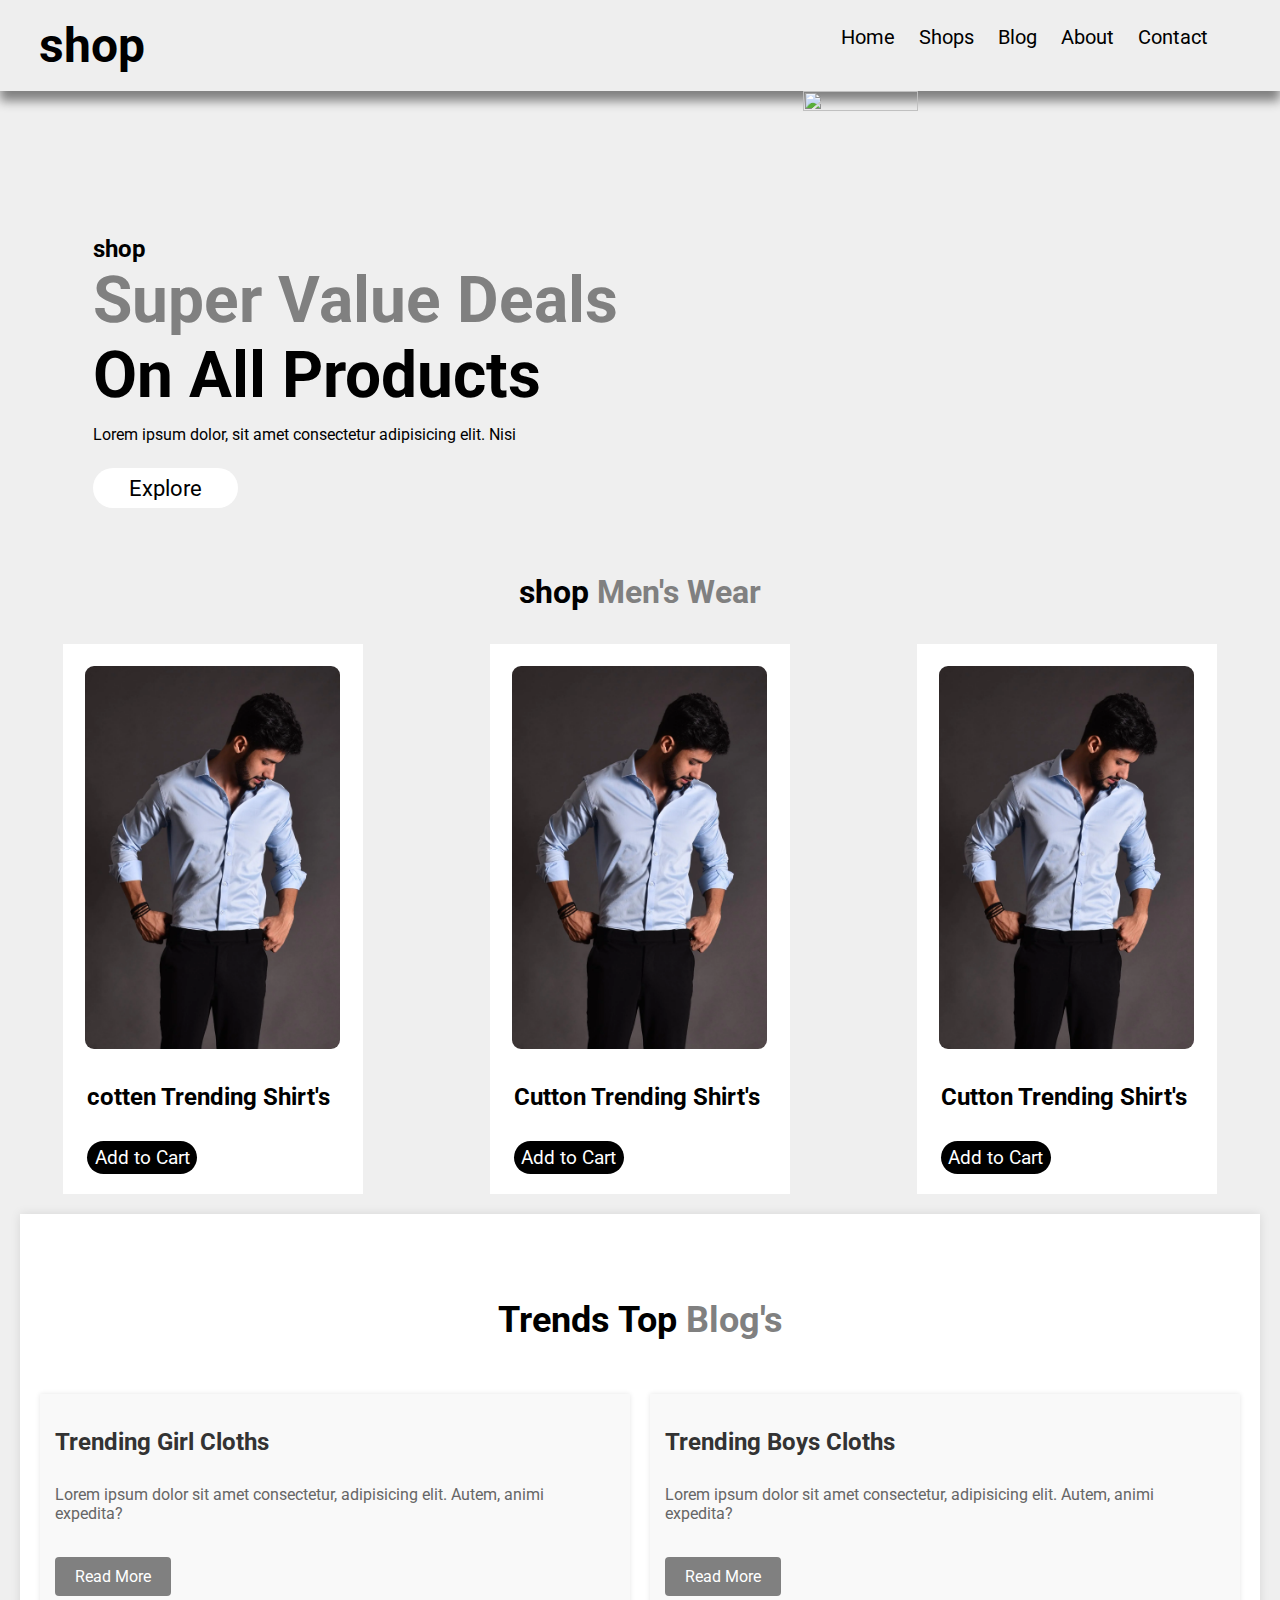
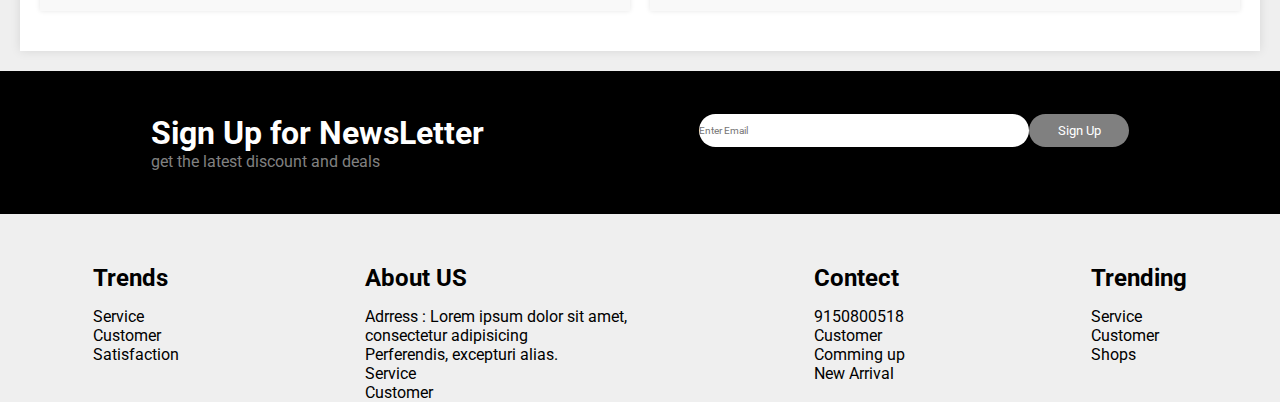
==== index.html @ 17c8603b "Initial commit" ====
<!DOCTYPE html>
<html lang="en">
<head>
    <meta charset="UTF-8">
    <meta name="viewport" content="width=device-width, initial-scale=1.0">
    <title>Document</title>
    <link rel="stylesheet" href="index.css">
    <script src="https://kit.fontawesome.com/f30fac2c61.js" crossorigin="anonymous"></script>
    <link
        href="https://fonts.googleapis.com/css2?family=Abril+Fatface&family=Catamaran:wght@200&family=Courgette&family=Edu+TAS+Beginner:wght@700&family=Lato:wght@300;900&family=Mukta:wght@700&family=Mulish:wght@300&family=Open+Sans&family=PT+Sans:ital,wght@1,700&family=Poppins:wght@300&family=Raleway:wght@100&family=Roboto&family=Roboto+Condensed:wght@700&family=Roboto+Slab&display=swap"
        rel="stylesheet">
</head>
<body>
    <div class="container">
     <nav>
            <div class="logo">
                <h1>shop</h1>
            </div>
            <ul>
                <li>
                    <a id="home" href="index.html">Home</a>
                    <a id="shop" href="add/shop.html">Shops</a>
                    <a id="blog" href="add/blog.html">Blog</a>
                    <a id="about" href="add/about.html">About</a>
                    <a id="contact" href="add/contact.html">Contact</a>
                    <i class="fa-sharp fa-solid fa-cart-shopping"></i>

                </li>
            </ul>
        </nav>
        <div class="main">
            <div class="mainText">
                <h2>shop</h2>
                <h1 class="top">Super Value Deals</h1>
                <h1>On All Products</h1>
                <p>Lorem ipsum dolor, sit amet consectetur adipisicing elit. Nisi</p>
                <button>Explore</button>
            </div>
            <img src="pink.png" alt="" style="width:30%;height:50%">
        </div>
        <div class="trend">
            <div class="head">
                <h1>shop <span>Men's Wear</span></h1>
            </div>
            <div class="card">
                <div class="crd">
                    <a href="add/cart.html">
                        <img src="sampleimg.png" alt="">
                    </a>

                    <div class="crdText">
                        <h2>cotten Trending Shirt's</h2>
                        <i class="fa-solid fa-star"></i>
                        <i class="fa-solid fa-star"></i>
                        <i class="fa-solid fa-star"></i>
                        <i class="fa-solid fa-star"></i>
                        <i class="fa-solid fa-star-half-stroke"></i> <br>
                        <button onclick="addCart()">Add to Cart</button>
                    </div>
                 </div>

                 <div class="crd">
                    <a href="add/cart.html">
                        <img src="sampleimg.png" alt="">
                    </a>
                    <div class="crdText">
                        <h2>Cutton Trending Shirt's</h2>
                        <i class="fa-solid fa-star"></i>
                        <i class="fa-solid fa-star"></i>
                        <i class="fa-solid fa-star"></i>
                        <i class="fa-solid fa-star"></i>
                        <i class="fa-solid fa-star-half-stroke"></i> <br>
                        <button onclick="addCart()">Add to Cart</button>
                    </div>
                 </div>
                    <div class="crd">
                        <a href="add/cart.html">
                            <img src="sampleimg.png" alt="">
                        </a>
                        <div class="crdText">
                            <h2>Cutton Trending Shirt's</h2>
                            <i class="fa-solid fa-star"></i>
                            <i class="fa-solid fa-star"></i>
                            <i class="fa-solid fa-star"></i>
                            <i class="fa-solid fa-star"></i>
                            <i class="fa-solid fa-star-half-stroke"></i> <br>
                            <button onclick="addCart()">Add to Cart</button>
                        </div>
                    </div>
                 </div> 

    <div class="blogContent">
        <div class="head">
            <h1>Trends Top <span>Blog's</span></h1>
        </div>

        <div class="trd">
            <div class="trending">
                <img src="tr1.webp" alt="">
                <div class="txt">
                    <h3>Trending Girl Cloths</h3><br>
                    <p>Lorem ipsum dolor sit amet consectetur, adipisicing elit. Autem, animi expedita?</p><br>
                    <a href="https://influencermarketinghub.com/best-fashion-blogs/">Read More</a>
                </div>
            </div>
            <div class="trending">
                <img src="tr3.webp" alt="">
                <div class="txt">
                    <h3>Trending Boys Cloths</h3> <br>
                    <p>Lorem ipsum dolor sit amet consectetur, adipisicing elit. Autem, animi expedita?</p><br>
                    <a href="https://www.apetogentleman.com/">Read More</a>
                </div>
            </div>

        </div>
    </div>
 

    <div class="letter">
        <div class="letterText">
            <h1>Sign Up for NewsLetter</h1>
            <p>get the latest discount and deals</p>
        </div>
        <div class="inp">
            <input type="text" placeholder="Enter Email">
            <button>Sign Up</button>
        </div>


    </div>


    <div class="footer">
        <div class="footerText">
            <h2>Trends</h2>
            <p>Service </p>
            <p>Customer</p>
            <p>Satisfaction</p>
            <p></p>

        </div>
        <div class="footerText">
            <h2>About US</h2>
            <p>Adrress : Lorem ipsum dolor sit amet, <br>
                consectetur adipisicing <br>
                Perferendis, excepturi alias.</p>
            <p>Service</p>
            <p>Customer</p>

        </div>
        <div class="footerText">
            <h2>Contect</h2>
            <p>9150800518</p>
            <p>Customer</p>
            <p>Comming up</p>
            <p>New Arrival</p>

        </div>
        <div class="footerText">
            <h2>Trending</h2>
            <p>Service</p>
            <p>Customer</p>
            <p>Shops</p>
            <p></p>

        </div>

        <script src="Web.js"></script>
</body>
</html>
---- index.css ----
*{
    margin: 0%;
    padding: 0%;
    font-family: 'Roboto', sans-serif;
}
body{
    background-color: #eeee;

}
a{
    text-decoration: none;
    color: black;
}
nav{
    display: flex;
    justify-content: space-between;
    background-color: #eeee;
    padding: 17px;
    box-shadow: 0 10px 10px gray;
}
nav .logo{
    margin-left: 22px;
    font-size: 24px;
}
ul{
    margin-right: 45px;
    margin-top: 7px;
}
nav ul li{
    list-style: none;
}
ul li a{
    margin-inline: 10px;
    font-size: 20px;
}
ul li i{
    font-size: 22px;
}

ul li a:hover{
    border-bottom: 2px solid black;
    cursor: pointer;
}
ul li i:hover{
    color: gray;
    cursor: pointer;
}

.main{
    display:flex;
    justify-content: space-around;
    background-color : transparent;
}

.mainText{
    margin-top:144px;
}

.mainText h1{
    font-size: 64px;
}
.mainText .top{
    color: gray;
}

.mainText button{
    width: 145px;
    height: 40px;
    background-color:white;
    color: black;
    border: none;
    font-size: 22px;
    margin-top: 24px;
    border-radius: 40px;
}

.mainText button:hover{ 
    border-bottom: 2px solid gray;
}
.mainText p{
    margin-top: 12px;

}
.mainText button:hover{
    border: 3px solid gray;
}

.head h1{
    text-align: center;
    padding: 33px;
    margin-top: 32px;
}

.card{
    display: flex;
    justify-content: space-around;
}

.crd{
    width: 300px;
    height: 550px;
    background-color: #fff;
    margin-inline: 11px;
}
.crd img{
    width: 85%;
    padding: 22px;
    border-radius: 31px;
}
.crdText{
    margin-left: 16px;
    padding: 8px;
}
.crdText button{
    width: 110px;
    height: 33px;
    border: none;
    outline: none;
    background-color: black;
    color: white;
    font-size: 19px;
    margin-top: 11px;
}
.crdText i{
    color: orange;
}
.crd button {
    border-radius:300px;
    margin-right: 300px;
}
.trend .head span{
    color:gray;
}

.letter{
    margi-top: 100px;
    display: flex;
    justify-content: space-around;
    color: white;
    background-color:black;
    padding: 43px;
  

}
.letter .letterText p{
 color: gray !important;
}
.inp{
    display: flex;
}
.inp input{
    width: 330px;
    height: 33px;
    outline: none;
    font-size: 10px;
    border: none;
    border-radius: 300px;
}
.inp button{
    width: 100px;
    height: 33px;
    background-color: gray;
    color: white;
    border: none;
    border-radius:300px;
    size: 12px;

}

.footer {
    display: flex;
    justify-content: space-around; 
    margin-top: 50px;
}

.footer .footerText h2{
    margin-bottom: 15px;
}

/* Container styling */
.cart {
    display: flex;
    flex-direction: row;
    align-items: center;
    border: 2px solid #ddd;
    border-radius: 10px;
    padding: 20px;
    background-color: #f9f9f9;
    box-shadow: 0 4px 8px rgba(0, 0, 0, 0.1);
    max-width: 800px;
    margin: 20px auto;
}

/* Image styling */
.cart img {
    max-width: 200px;
    border-radius: 10px;
    margin-right: 20px;
}

/* Text section styling */
.cartText {
    flex: 1;
}

/* Heading styling */
.cartText h1 {
    font-size: 24px;
    font-weight: bold;
    color: #333;
    margin-bottom: 10px;
}

.cartText h2 {
    font-size: 20px;
    color: #555;
    margin: 5px 0;
}

/* Paragraph styling */
.cartText p {
    font-size: 16px;
    color: #666;
    margin: 5px 0;
}

/* Button styling */
.btn {
    margin-top: 15px;
}

.btn button {
    padding: 10px 20px;
    font-size: 16px;
    color: #fff;
    background-color: #007bff;
    border: none;
    border-radius: 5px;
    cursor: pointer;
    margin-right: 10px;
    transition: background-color 0.3s;
}

.btn button:hover {
    background-color: #0056b3;
}

/* Back button styling */
.back {
    margin-top: 15px;
    padding: 10px 20px;
    font-size: 16px;
    color: #007bff;
    background-color: #fff;
    border: 2px solid #007bff;
    border-radius: 5px;
    cursor: pointer;
    transition: background-color 0.3s, color 0.3s;
}

.back:hover {
    background-color: #007bff;
    color: #fff;
}

.blogContent {
    max-width: 1200px;
    margin: 20px auto;
    padding: 20px;
    background-color: #fff;
    box-shadow: 0 0 10px rgba(0, 0, 0, 0.1);
}

.blogContent .head {
    text-align: center;
    margin-bottom: 20px;
}

.blogContent .head h1 {
    font-size: 36px;
    color: #gray;
}

.blogContent .head h1 span {
    color: gray;
}

.trd {
    display: flex;
    flex-wrap: wrap;
    justify-content: space-between;
}

.trending {
    width: calc(50% - 10px);
    margin-bottom: 20px;
    background-color: #f9f9f9;
    box-shadow: 0 0 5px rgba(0, 0, 0, 0.1);
    overflow: hidden;
}

.trending img {
    width: 100%;
    height: auto;
}

.txt {
    padding: 15px;
}

.txt h3 {
    font-size: 24px;
    color: #333;
    margin: 0 0 10px 0;
}

.txt p {
    font-size: 16px;
    color: #666;
    margin: 0 0 15px 0;
}

.txt a {
    display: inline-block;
    padding: 10px 20px;
    background-color: gray;
    color: #fff;
    text-decoration: none;
    border-radius: 4px;
    transition: background-color 0.3s ease;
}

.txt a:hover {
    background-color: gray;
}
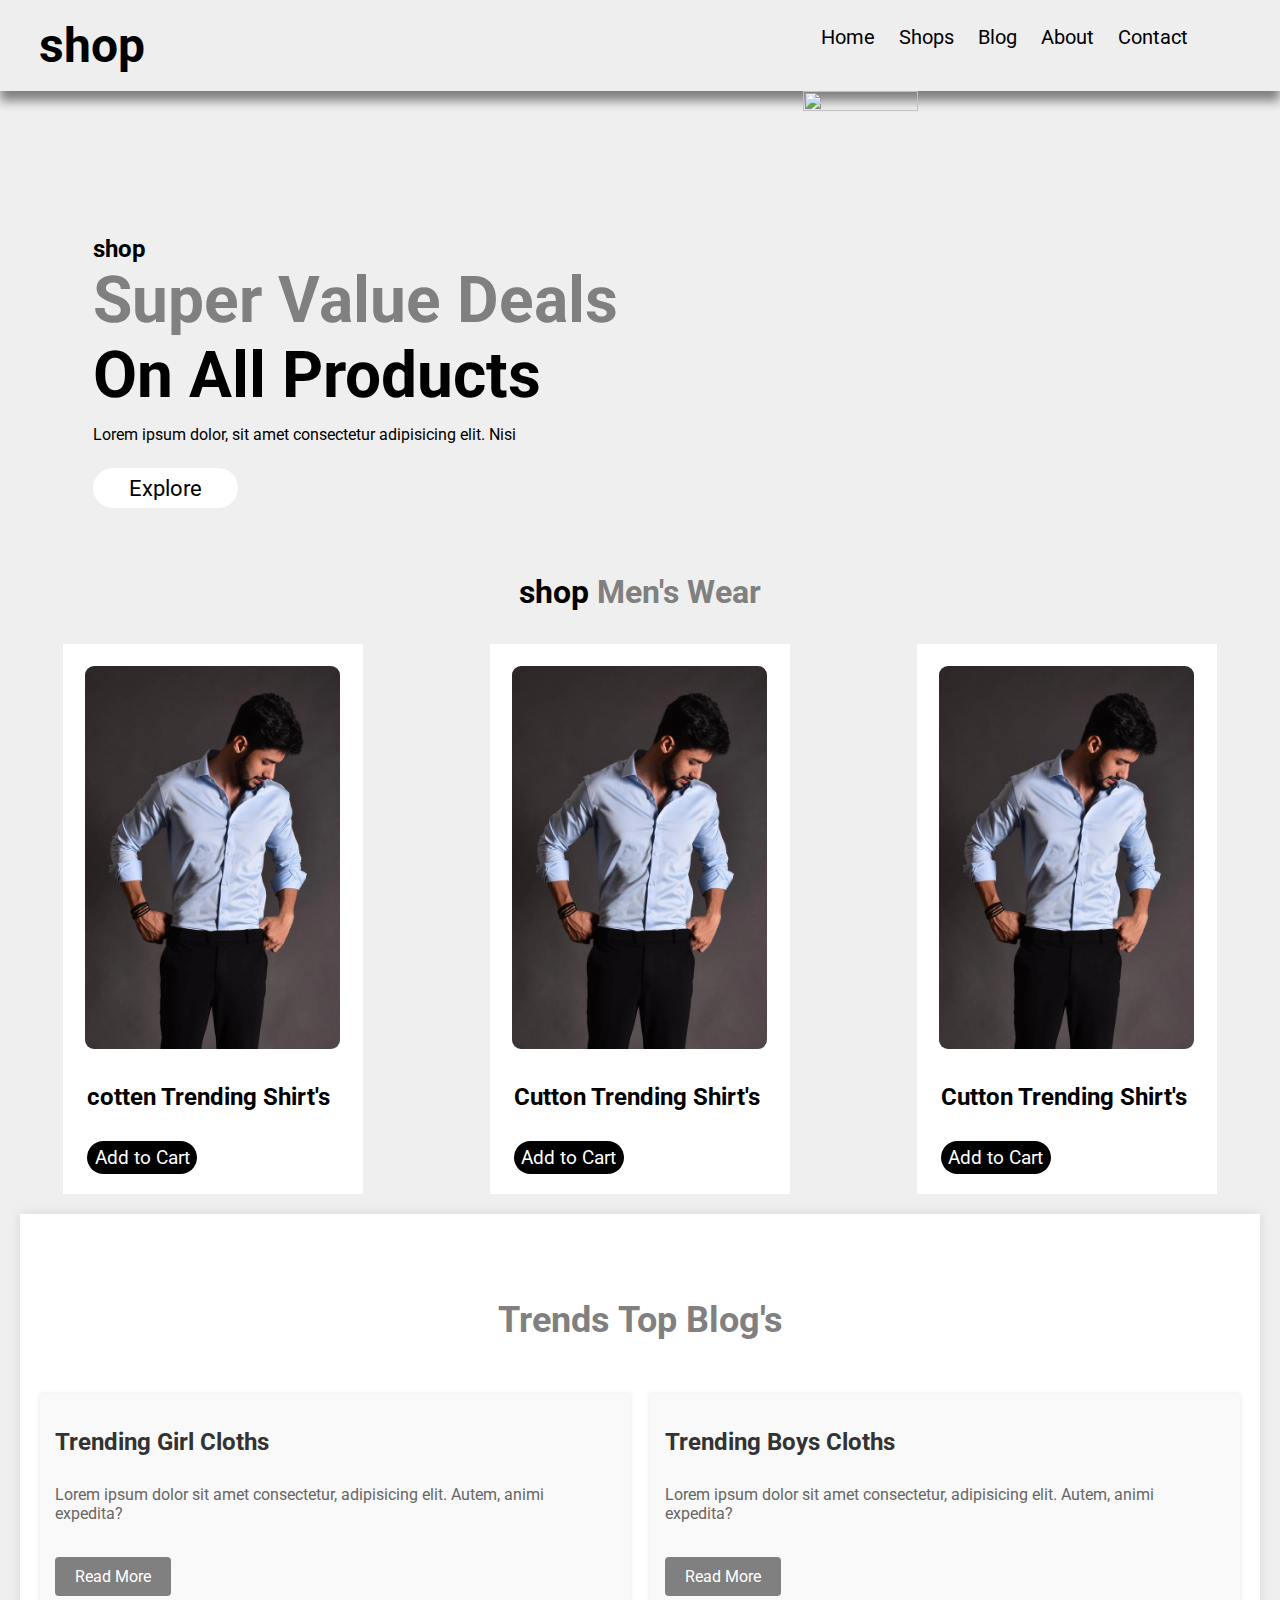
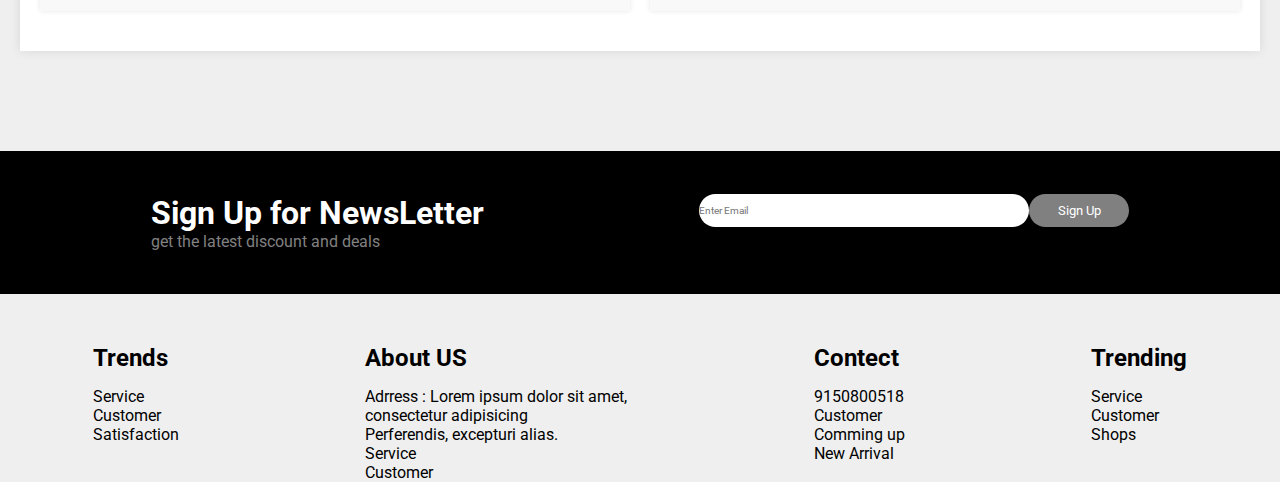
==== commit 80c36624: "Added Cart" ====
--- a/index.html
+++ b/index.html
@@ -23,7 +23,7 @@
                     <a id="blog" href="add/blog.html">Blog</a>
                     <a id="about" href="add/about.html">About</a>
                     <a id="contact" href="add/contact.html">Contact</a>
-                    <i class="fa-sharp fa-solid fa-cart-shopping"></i>
+                    <a href="add/cart.html"><i class="fa-sharp fa-solid fa-cart-shopping"></i></a>
 
                 </li>
             </ul>
@@ -44,7 +44,7 @@
             </div>
             <div class="card">
                 <div class="crd">
-                    <a href="add/cart.html">
+                    <a href="add/dcart.html">
                         <img src="sampleimg.png" alt="">
                     </a>
 
@@ -60,7 +60,7 @@
                  </div>
 
                  <div class="crd">
-                    <a href="add/cart.html">
+                    <a href="add/dcart.html">
                         <img src="sampleimg.png" alt="">
                     </a>
                     <div class="crdText">
@@ -74,7 +74,7 @@
                     </div>
                  </div>
                     <div class="crd">
-                        <a href="add/cart.html">
+                        <a href="add/dcart.html">
                             <img src="sampleimg.png" alt="">
                         </a>
                         <div class="crdText">
@@ -136,8 +136,6 @@
             <p>Service </p>
             <p>Customer</p>
             <p>Satisfaction</p>
-            <p></p>
-
         </div>
         <div class="footerText">
             <h2>About US</h2>
@@ -161,8 +159,6 @@
             <p>Service</p>
             <p>Customer</p>
             <p>Shops</p>
-            <p></p>
-
         </div>
 
         <script src="Web.js"></script>
--- a/index.css
+++ b/index.css
@@ -1,336 +1,333 @@
-*{
-    margin: 0%;
-    padding: 0%;
-    font-family: 'Roboto', sans-serif;
-}
-body{
-    background-color: #eeee;
-
-}
-a{
-    text-decoration: none;
-    color: black;
-}
-nav{
-    display: flex;
-    justify-content: space-between;
-    background-color: #eeee;
-    padding: 17px;
-    box-shadow: 0 10px 10px gray;
-}
-nav .logo{
-    margin-left: 22px;
-    font-size: 24px;
-}
-ul{
-    margin-right: 45px;
-    margin-top: 7px;
-}
-nav ul li{
-    list-style: none;
-}
-ul li a{
-    margin-inline: 10px;
-    font-size: 20px;
-}
-ul li i{
-    font-size: 22px;
-}
-
-ul li a:hover{
-    border-bottom: 2px solid black;
-    cursor: pointer;
-}
-ul li i:hover{
-    color: gray;
-    cursor: pointer;
-}
-
-.main{
-    display:flex;
-    justify-content: space-around;
-    background-color : transparent;
-}
-
-.mainText{
-    margin-top:144px;
-}
-
-.mainText h1{
-    font-size: 64px;
-}
-.mainText .top{
-    color: gray;
-}
-
-.mainText button{
-    width: 145px;
-    height: 40px;
-    background-color:white;
-    color: black;
-    border: none;
-    font-size: 22px;
-    margin-top: 24px;
-    border-radius: 40px;
-}
-
-.mainText button:hover{ 
-    border-bottom: 2px solid gray;
-}
-.mainText p{
-    margin-top: 12px;
-
-}
-.mainText button:hover{
-    border: 3px solid gray;
-}
-
-.head h1{
-    text-align: center;
-    padding: 33px;
-    margin-top: 32px;
-}
-
-.card{
-    display: flex;
-    justify-content: space-around;
-}
-
-.crd{
-    width: 300px;
-    height: 550px;
-    background-color: #fff;
-    margin-inline: 11px;
-}
-.crd img{
-    width: 85%;
-    padding: 22px;
-    border-radius: 31px;
-}
-.crdText{
-    margin-left: 16px;
-    padding: 8px;
-}
-.crdText button{
-    width: 110px;
-    height: 33px;
-    border: none;
-    outline: none;
-    background-color: black;
-    color: white;
-    font-size: 19px;
-    margin-top: 11px;
-}
-.crdText i{
-    color: orange;
+* {
+  margin: 0%;
+  padding: 0%;
+  font-family: "Roboto", sans-serif;
+}
+body {
+  background-color: #eeee;
+}
+a {
+  text-decoration: none;
+  color: black;
+}
+nav {
+  display: flex;
+  justify-content: space-between;
+  background-color: #eeee;
+  padding: 17px;
+  box-shadow: 0 10px 10px gray;
+}
+nav .logo {
+  margin-left: 22px;
+  font-size: 24px;
+}
+ul {
+  margin-right: 45px;
+  margin-top: 7px;
+}
+nav ul li {
+  list-style: none;
+}
+ul li a {
+  margin-inline: 10px;
+  font-size: 20px;
+}
+ul li i {
+  font-size: 22px;
+}
+
+ul li a:hover {
+  border-bottom: 2px solid black;
+  cursor: pointer;
+}
+ul li i:hover {
+  color: gray;
+  cursor: pointer;
+}
+
+.main {
+  display: flex;
+  justify-content: space-around;
+  background-color: transparent;
+}
+
+.mainText {
+  margin-top: 144px;
+}
+
+.mainText h1 {
+  font-size: 64px;
+}
+.mainText .top {
+  color: gray;
+}
+
+.mainText button {
+  width: 145px;
+  height: 40px;
+  background-color: white;
+  color: black;
+  border: none;
+  font-size: 22px;
+  margin-top: 24px;
+  border-radius: 40px;
+}
+
+.mainText button:hover {
+  border-bottom: 2px solid gray;
+}
+.mainText p {
+  margin-top: 12px;
+}
+.mainText button:hover {
+  border: 3px solid gray;
+}
+
+.head h1 {
+  text-align: center;
+  padding: 33px;
+  margin-top: 32px;
+}
+
+.card {
+  display: flex;
+  justify-content: space-around;
+}
+
+.crd {
+  width: 300px;
+  height: 550px;
+  background-color: #fff;
+  margin-inline: 11px;
+}
+.crd img {
+  width: 85%;
+  padding: 22px;
+  border-radius: 31px;
+}
+.crdText {
+  margin-left: 16px;
+  padding: 8px;
+}
+.crdText button {
+  width: 110px;
+  height: 33px;
+  border: none;
+  outline: none;
+  background-color: black;
+  color: white;
+  font-size: 19px;
+  margin-top: 11px;
+}
+.crdText i {
+  color: orange;
 }
 .crd button {
-    border-radius:300px;
-    margin-right: 300px;
-}
-.trend .head span{
-    color:gray;
-}
-
-.letter{
-    margi-top: 100px;
-    display: flex;
-    justify-content: space-around;
-    color: white;
-    background-color:black;
-    padding: 43px;
-  
-
-}
-.letter .letterText p{
- color: gray !important;
-}
-.inp{
-    display: flex;
-}
-.inp input{
-    width: 330px;
-    height: 33px;
-    outline: none;
-    font-size: 10px;
-    border: none;
-    border-radius: 300px;
-}
-.inp button{
-    width: 100px;
-    height: 33px;
-    background-color: gray;
-    color: white;
-    border: none;
-    border-radius:300px;
-    size: 12px;
-
+  border-radius: 300px;
+  margin-right: 300px;
+}
+.trend .head span {
+  color: gray;
+}
+
+.letter {
+  margin-top: 100px;
+  display: flex;
+  justify-content: space-around;
+  color: white;
+  background-color: black;
+  padding: 43px;
+}
+
+.letter .letterText p {
+  color: gray;
+}
+.inp {
+  display: flex;
+}
+.inp input {
+  width: 330px;
+  height: 33px;
+  outline: none;
+  font-size: 10px;
+  border: none;
+  border-radius: 300px;
+}
+.inp button {
+  width: 100px;
+  height: 33px;
+  background-color: gray;
+  color: white;
+  border: none;
+  border-radius: 300px;
+  size: 12px;
 }
 
 .footer {
-    display: flex;
-    justify-content: space-around; 
-    margin-top: 50px;
-}
-
-.footer .footerText h2{
-    margin-bottom: 15px;
+  display: flex;
+  justify-content: space-around;
+  margin-top: 50px;
+}
+
+.footer .footerText h2 {
+  margin-bottom: 15px;
 }
 
 /* Container styling */
+
 .cart {
-    display: flex;
-    flex-direction: row;
-    align-items: center;
-    border: 2px solid #ddd;
-    border-radius: 10px;
-    padding: 20px;
-    background-color: #f9f9f9;
-    box-shadow: 0 4px 8px rgba(0, 0, 0, 0.1);
-    max-width: 800px;
-    margin: 20px auto;
+  display: flex;
+  flex-direction: row;
+  align-items: center;
+  border: 2px solid #ddd;
+  border-radius: 10px;
+  padding: 20px;
+  background-color: #f9f9f9;
+  box-shadow: 0 4px 8px rgba(0, 0, 0, 0.1);
+  max-width: 800px;
+  margin: 20px auto;
 }
 
 /* Image styling */
+
 .cart img {
-    max-width: 200px;
-    border-radius: 10px;
-    margin-right: 20px;
+  max-width: 200px;
+  border-radius: 10px;
+  margin-right: 20px;
 }
 
 /* Text section styling */
 .cartText {
-    flex: 1;
+  flex: 1;
 }
 
 /* Heading styling */
 .cartText h1 {
-    font-size: 24px;
-    font-weight: bold;
-    color: #333;
-    margin-bottom: 10px;
+  font-size: 24px;
+  font-weight: bold;
+  color: #333;
+  margin-bottom: 10px;
 }
 
 .cartText h2 {
-    font-size: 20px;
-    color: #555;
-    margin: 5px 0;
+  font-size: 20px;
+  color: #555;
+  margin: 5px 0;
 }
 
 /* Paragraph styling */
 .cartText p {
-    font-size: 16px;
-    color: #666;
-    margin: 5px 0;
+  font-size: 16px;
+  color: #666;
+  margin: 5px 0;
 }
 
 /* Button styling */
 .btn {
-    margin-top: 15px;
+  margin-top: 15px;
 }
 
 .btn button {
-    padding: 10px 20px;
-    font-size: 16px;
-    color: #fff;
-    background-color: #007bff;
-    border: none;
-    border-radius: 5px;
-    cursor: pointer;
-    margin-right: 10px;
-    transition: background-color 0.3s;
+  padding: 10px 20px;
+  font-size: 16px;
+  color: #fff;
+  background-color: #007bff;
+  border: none;
+  border-radius: 5px;
+  cursor: pointer;
+  margin-right: 10px;
+  transition: background-color 0.3s;
 }
 
 .btn button:hover {
-    background-color: #0056b3;
+  background-color: #0056b3;
 }
 
 /* Back button styling */
 .back {
-    margin-top: 15px;
-    padding: 10px 20px;
-    font-size: 16px;
-    color: #007bff;
-    background-color: #fff;
-    border: 2px solid #007bff;
-    border-radius: 5px;
-    cursor: pointer;
-    transition: background-color 0.3s, color 0.3s;
+  margin-top: 15px;
+  padding: 10px 20px;
+  font-size: 16px;
+  color: #007bff;
+  background-color: #fff;
+  border: 2px solid #007bff;
+  border-radius: 5px;
+  cursor: pointer;
+  transition: background-color 0.3s, color 0.3s;
 }
 
 .back:hover {
-    background-color: #007bff;
-    color: #fff;
+  background-color: #007bff;
+  color: #fff;
 }
 
 .blogContent {
-    max-width: 1200px;
-    margin: 20px auto;
-    padding: 20px;
-    background-color: #fff;
-    box-shadow: 0 0 10px rgba(0, 0, 0, 0.1);
+  max-width: 1200px;
+  margin: 20px auto;
+  padding: 20px;
+  background-color: #fff;
+  box-shadow: 0 0 10px rgba(0, 0, 0, 0.1);
 }
 
 .blogContent .head {
-    text-align: center;
-    margin-bottom: 20px;
+  text-align: center;
+  margin-bottom: 20px;
 }
 
 .blogContent .head h1 {
-    font-size: 36px;
-    color: #gray;
+  font-size: 36px;
+  color: gray;
 }
 
 .blogContent .head h1 span {
-    color: gray;
+  color: gray;
 }
 
 .trd {
-    display: flex;
-    flex-wrap: wrap;
-    justify-content: space-between;
+  display: flex;
+  flex-wrap: wrap;
+  justify-content: space-between;
 }
 
 .trending {
-    width: calc(50% - 10px);
-    margin-bottom: 20px;
-    background-color: #f9f9f9;
-    box-shadow: 0 0 5px rgba(0, 0, 0, 0.1);
-    overflow: hidden;
+  width: calc(50% - 10px);
+  margin-bottom: 20px;
+  background-color: #f9f9f9;
+  box-shadow: 0 0 5px rgba(0, 0, 0, 0.1);
+  overflow: hidden;
 }
 
 .trending img {
-    width: 100%;
-    height: auto;
+  width: 100%;
+  height: auto;
 }
 
 .txt {
-    padding: 15px;
+  padding: 15px;
 }
 
 .txt h3 {
-    font-size: 24px;
-    color: #333;
-    margin: 0 0 10px 0;
+  font-size: 24px;
+  color: #333;
+  margin: 0 0 10px 0;
 }
 
 .txt p {
-    font-size: 16px;
-    color: #666;
-    margin: 0 0 15px 0;
+  font-size: 16px;
+  color: #666;
+  margin: 0 0 15px 0;
 }
 
 .txt a {
-    display: inline-block;
-    padding: 10px 20px;
-    background-color: gray;
-    color: #fff;
-    text-decoration: none;
-    border-radius: 4px;
-    transition: background-color 0.3s ease;
+  display: inline-block;
+  padding: 10px 20px;
+  background-color: gray;
+  color: #fff;
+  text-decoration: none;
+  border-radius: 4px;
+  transition: background-color 0.3s ease;
 }
 
 .txt a:hover {
-    background-color: gray;
-}
-
+  background-color: gray;
+}
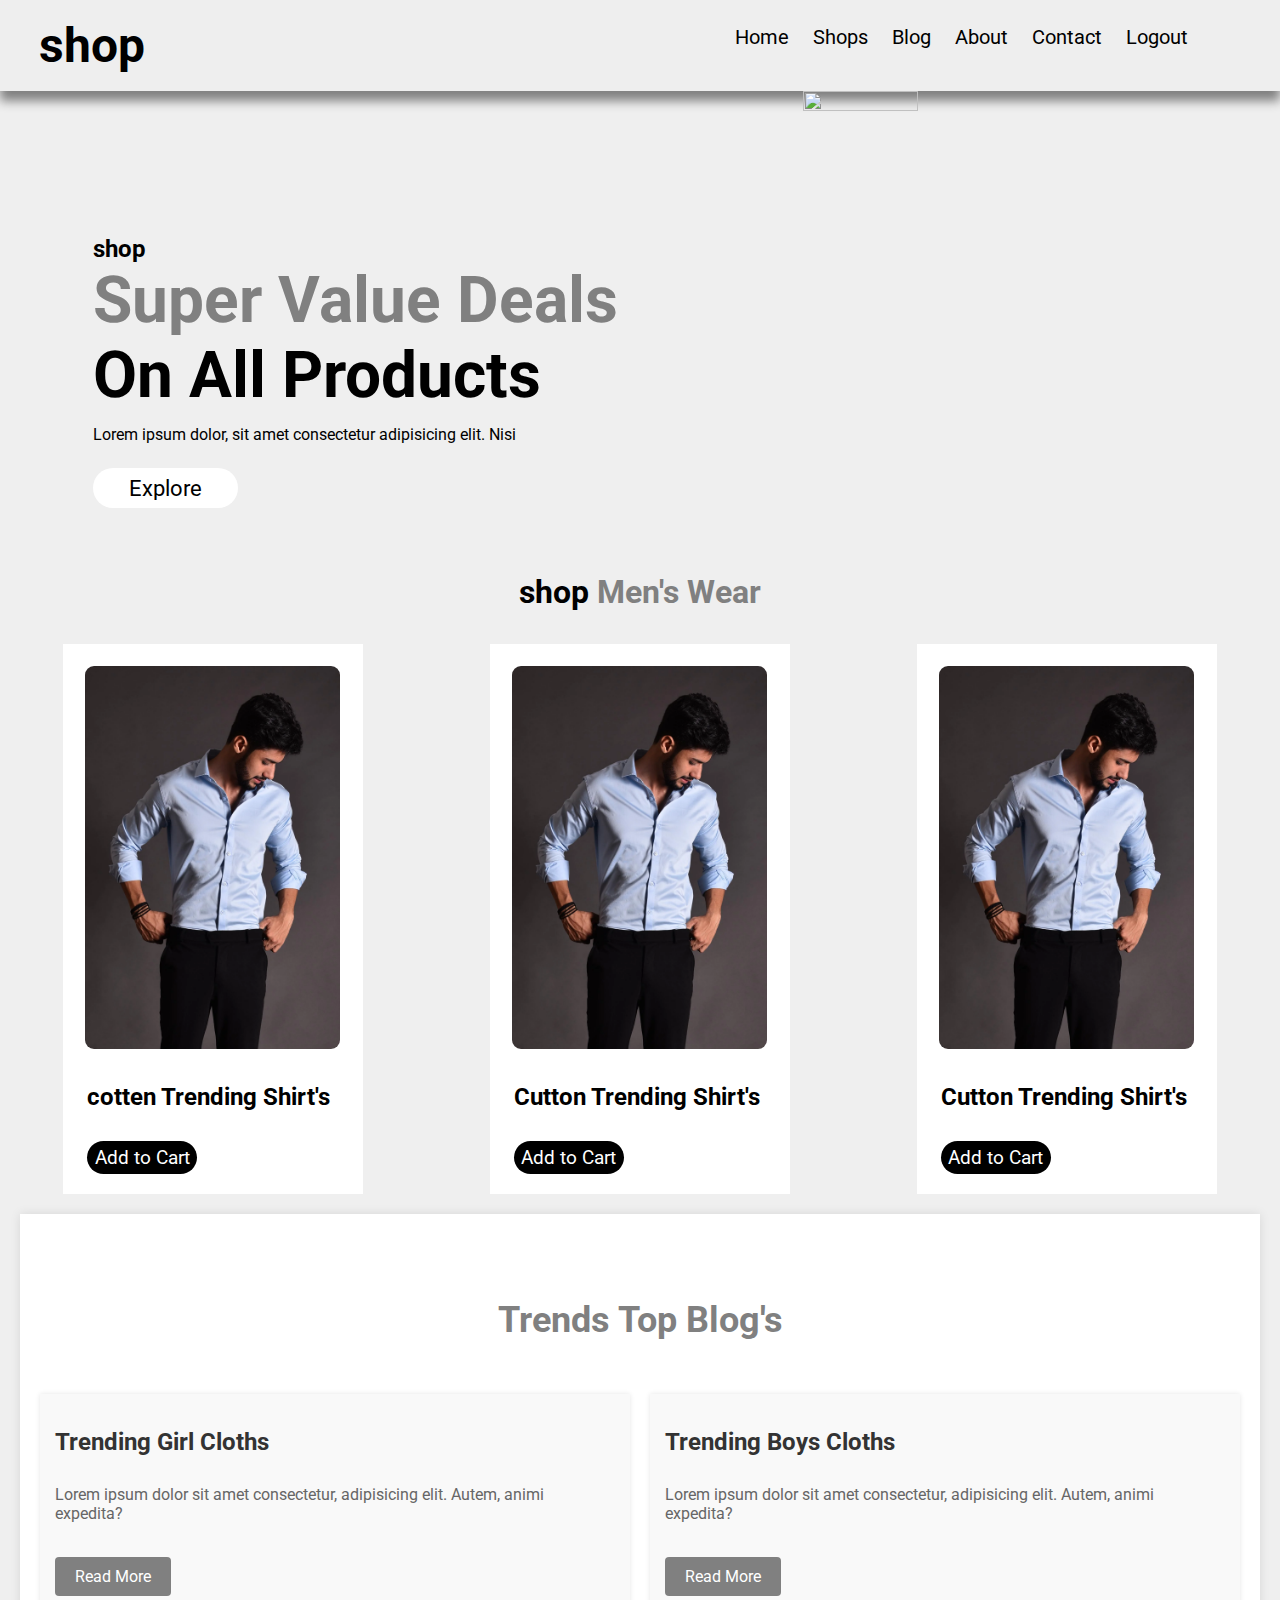
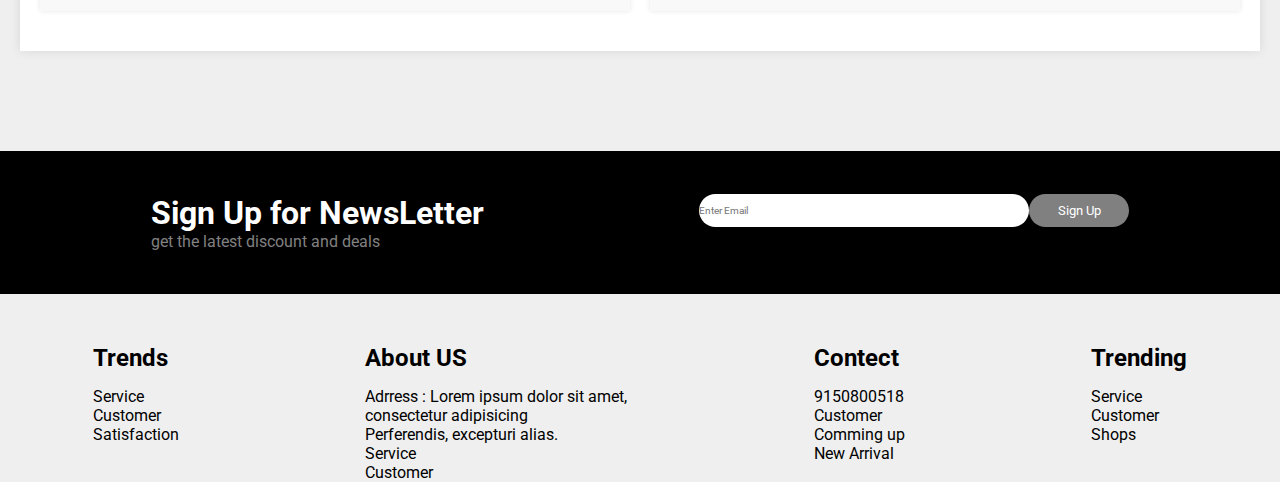
==== commit d99114b1: "Login/Logout Added" ====
--- a/index.html
+++ b/index.html
@@ -23,7 +23,9 @@
                     <a id="blog" href="add/blog.html">Blog</a>
                     <a id="about" href="add/about.html">About</a>
                     <a id="contact" href="add/contact.html">Contact</a>
+                    <a id="log" href="../login.html">Logout</a>
                     <a href="add/cart.html"><i class="fa-sharp fa-solid fa-cart-shopping"></i></a>
+
 
                 </li>
             </ul>
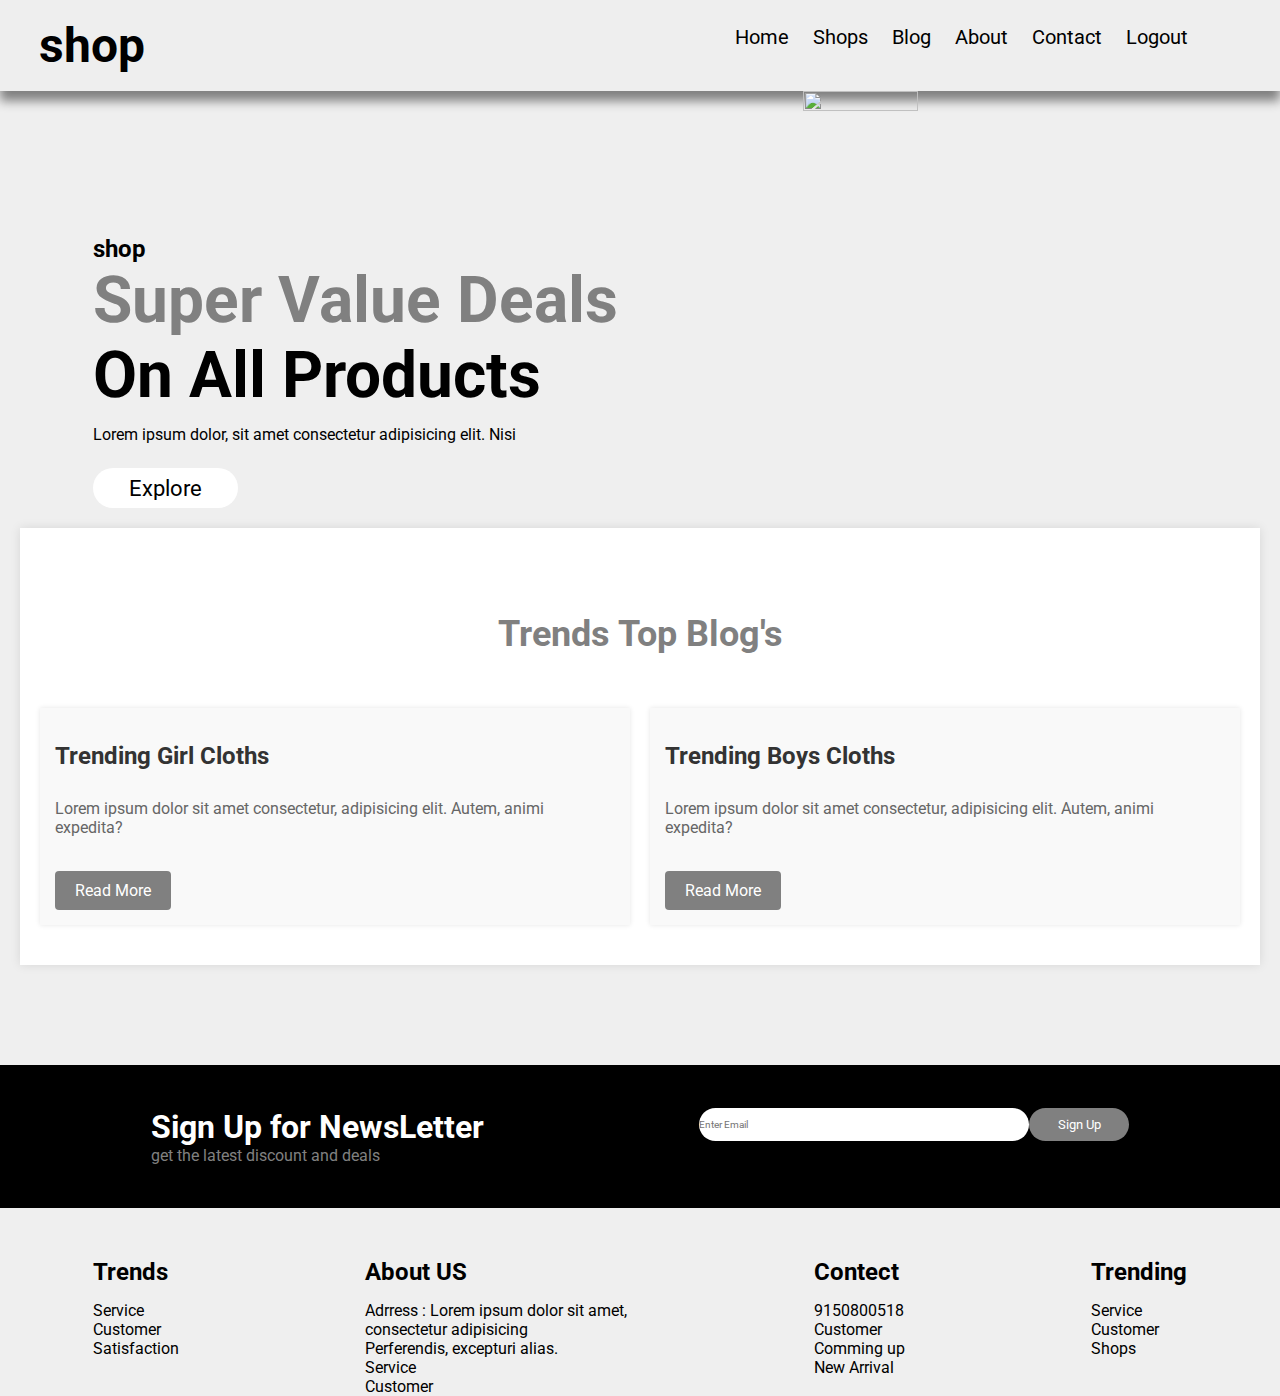
==== commit 190dd913: "final commit" ====
--- a/index.html
+++ b/index.html
@@ -40,56 +40,7 @@
             </div>
             <img src="pink.png" alt="" style="width:30%;height:50%">
         </div>
-        <div class="trend">
-            <div class="head">
-                <h1>shop <span>Men's Wear</span></h1>
-            </div>
-            <div class="card">
-                <div class="crd">
-                    <a href="add/dcart.html">
-                        <img src="sampleimg.png" alt="">
-                    </a>
 
-                    <div class="crdText">
-                        <h2>cotten Trending Shirt's</h2>
-                        <i class="fa-solid fa-star"></i>
-                        <i class="fa-solid fa-star"></i>
-                        <i class="fa-solid fa-star"></i>
-                        <i class="fa-solid fa-star"></i>
-                        <i class="fa-solid fa-star-half-stroke"></i> <br>
-                        <button onclick="addCart()">Add to Cart</button>
-                    </div>
-                 </div>
-
-                 <div class="crd">
-                    <a href="add/dcart.html">
-                        <img src="sampleimg.png" alt="">
-                    </a>
-                    <div class="crdText">
-                        <h2>Cutton Trending Shirt's</h2>
-                        <i class="fa-solid fa-star"></i>
-                        <i class="fa-solid fa-star"></i>
-                        <i class="fa-solid fa-star"></i>
-                        <i class="fa-solid fa-star"></i>
-                        <i class="fa-solid fa-star-half-stroke"></i> <br>
-                        <button onclick="addCart()">Add to Cart</button>
-                    </div>
-                 </div>
-                    <div class="crd">
-                        <a href="add/dcart.html">
-                            <img src="sampleimg.png" alt="">
-                        </a>
-                        <div class="crdText">
-                            <h2>Cutton Trending Shirt's</h2>
-                            <i class="fa-solid fa-star"></i>
-                            <i class="fa-solid fa-star"></i>
-                            <i class="fa-solid fa-star"></i>
-                            <i class="fa-solid fa-star"></i>
-                            <i class="fa-solid fa-star-half-stroke"></i> <br>
-                            <button onclick="addCart()">Add to Cart</button>
-                        </div>
-                    </div>
-                 </div> 
 
     <div class="blogContent">
         <div class="head">
--- a/index.css
+++ b/index.css
@@ -92,6 +92,7 @@
 .card {
   display: flex;
   justify-content: space-around;
+  flex-wrap:wrap;
 }
 
 .crd {
@@ -99,6 +100,8 @@
   height: 550px;
   background-color: #fff;
   margin-inline: 11px;
+  box-shadow: 0 0 10px rgba(0, 0, 0, 0.1);
+
 }
 .crd img {
   width: 85%;
@@ -196,12 +199,12 @@
   margin-right: 20px;
 }
 
-/* Text section styling */
+
 .cartText {
   flex: 1;
 }
 
-/* Heading styling */
+
 .cartText h1 {
   font-size: 24px;
   font-weight: bold;
@@ -215,14 +218,26 @@
   margin: 5px 0;
 }
 
-/* Paragraph styling */
+
 .cartText p {
   font-size: 16px;
-  color: #666;
+  color: black;
   margin: 5px 0;
 }
-
-/* Button styling */
+.crdPrice {
+  font-size: 18px;
+  color: green;
+  margin-bottom: 10px;
+  font-weight: bold;
+}
+
+.crdDes {
+  font-size: 14px;
+  color: black;
+  margin-bottom: 8px;
+}
+
+
 .btn {
   margin-top: 15px;
 }
@@ -331,3 +346,4 @@
 .txt a:hover {
   background-color: gray;
 }
+
